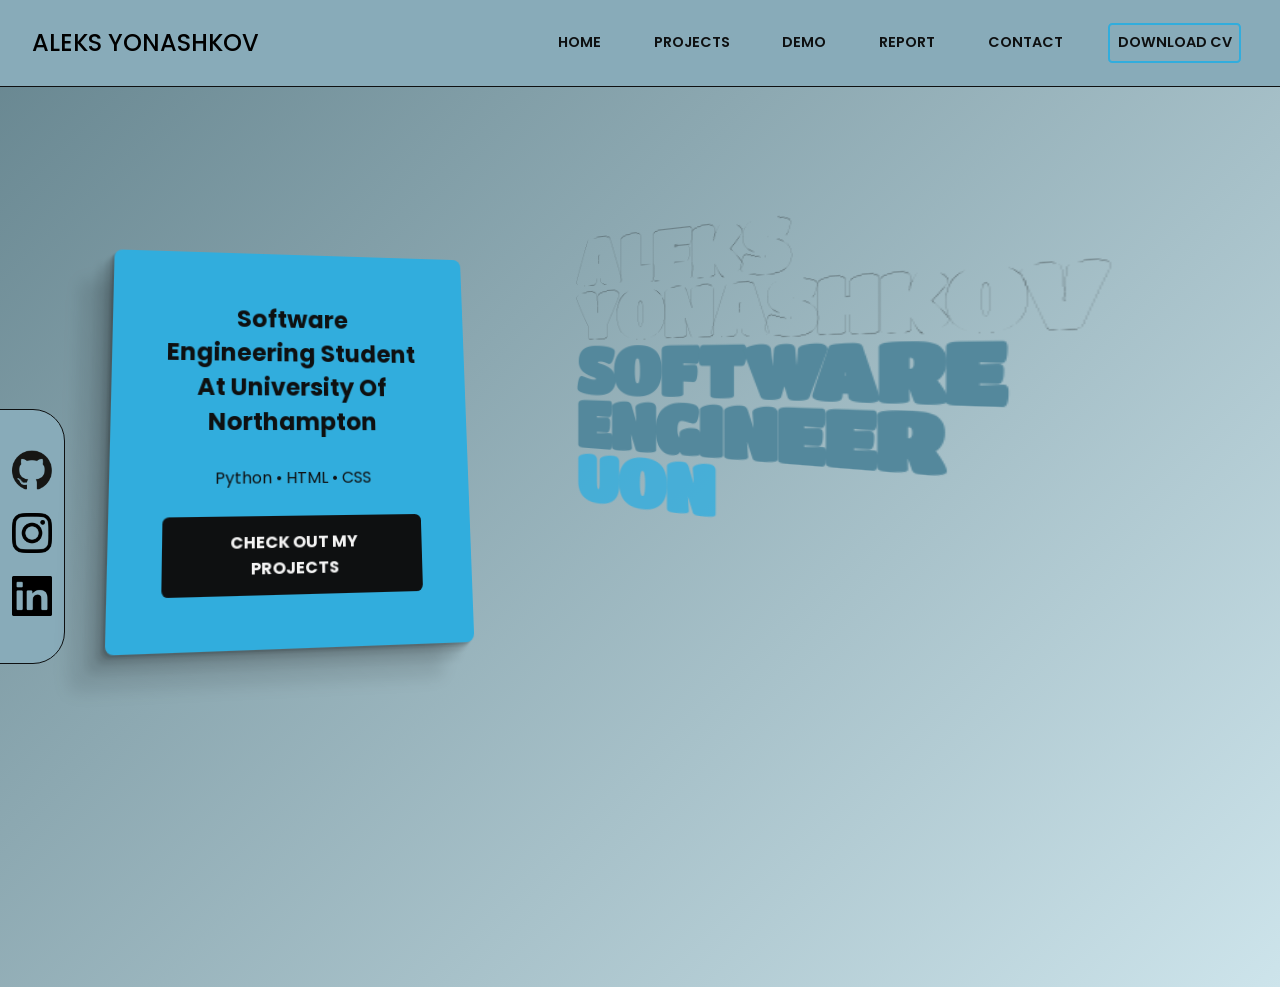
==== index.html @ 8f2234ec "Portfolio transferred" ====
<!DOCTYPE html>
<html lang="en">

<head>
    <meta charset="UTF-8">
    <meta name="viewport" content="width=device-width, initial-scale=1.0">
    <title>Home</title>
    <link rel="stylesheet" href="style.css">
</head>

<body>
    <header>
        <h1 class="hero-heading">
            <span class="line line1">ALEKS YONASHKOV</span>
            <span class="line line2">SOFTWARE ENGINEER</span>
            <span class="line line3">UON</span>
        </h1>
    </header>

    <nav>
        <h2>Aleks Yonashkov</h2>
        <div id="clicked">
            <a href="index.html">Home</a>
            <a href="projects.html">Projects</a>
            <a href="demo.html">Demo</a>
            <a href="report.html">Report</a>
            <a href="contact.html">Contact</a>
            <a class="cv-btn" href="assets/Aleks-Yonashkov-CV.pdf" download>Download CV</a>
        </div>

        <a href="#clicked" class="expandNav"></a>
        <a href="#" class="retractNav"></a>


    </nav>

    <main>
        <div>
            <h2>Software Engineering student at University of Northampton</h2>
            <p>Python • HTML • CSS</p>
            <a href="projects.html">Check out my projects</a>
        </div>
    </main>



    <footer>
        <div>
            <a href="https://github.com/Alxks4o" target="_blank"><img src="imgs/github-logo.png" alt="github"></a>
            <a href="https://www.instagram.com/aleks__387/" target="_blank"><img src="imgs/insta-logo.png" alt="github"></a>
            <a href="https://www.linkedin.com/in/aleks-yonashkov-331259299/" target="_blank"><img src="imgs/linkedIn-logo.png" alt="github"></a>
        </div>

    </footer>
</body>

</html>
---- style.css ----
@import url('https://fonts.googleapis.com/css2?family=Poppins:wght@300;400;500;600;700&display=swap');
@import url('https://fonts.googleapis.com/css2?family=Londrina+Outline&family=Titan+One&display=swap');

/* --text: #0e1011;
--background: #f6f7f8;
--primary: #31addd;
--secondary: #afc3cb;
--accent: #88abb9;
 */

* {
    font-family: 'Poppins', sans-serif;
    padding: 0;
    margin: 0;
}


/* Desktop */

@media only screen and (min-width: 800px) {

    header {
        color: white;
        grid-area: header;
        display: flex;
        flex-direction: column;
        justify-content: flex-start;
        margin-top: 20%;
    }

    .hero-heading {
        width: min-content;

        line-height: 0.85;
        text-transform: uppercase;
        position: relative;
        color: #000;
        display: flex;
        flex-direction: column;
        align-items: flex-start;
        transform-origin: left center;
        transform: perspective(500px) translateY(8px) rotateY(-25deg);
    }

    .hero-heading .line {
        letter-spacing: -2px;
        font-size: clamp(2.2rem, 4.9vw, 5.8rem);
        font-weight: 900;
    }

    .hero-heading .line1 {
        font-family: "Titan One", sans-serif;
        width: min-content;
        -webkit-text-stroke: .1px rgb(0, 0, 0);
        color: transparent;
    }

    .hero-heading .line2 {
        font-family: "Titan One", sans-serif;
        width: min-content;
        color: #54889c;
    }

    .hero-heading .line3 {
        font-family: "Titan One", sans-serif;
        width: min-content;
        color: #31acddcb;
    }




    nav {
        grid-area: nav;
        background-color: #88abb9;
        display: flex;
        align-items: center;
        padding: 1rem 2rem;
        border-bottom: 1px solid #0e1011;
    }

    nav div {
        margin-left: auto;
        display: flex;
        gap: 1.5rem;
        align-items: center;
    }

    nav div a {
        margin: 0.5em;
        padding: 0.5em;
        font-weight: 600;
        font-size: clamp(.3rem, 1.5vw, .9rem);
        text-transform: uppercase;
        text-decoration: none;
        color: #0e1011;
    }

    nav .cv-btn {
        margin: 0.5em;
        padding: 0.5em;
        border: 2px solid #31addd;
        border-radius: .3em;
        font-weight: 600;
        text-transform: uppercase;
        text-decoration: none;
        color: #0e1011;
    }

    nav h2 {
        margin: 0;
        font-weight: 500;
        font-size: clamp(.5rem, 2vw, 1.5rem);
        text-transform: uppercase;
    }

    nav .cv-btn:hover {
        background-color: #31addd;
        color: #f5f0f0;
        transform: scale(1.05);
    }

    nav a:hover {
        background-color: #0e10111f;
        border-radius: .3em;
        transform: scale(1.05);
    }




    main {
        color: white;
        grid-area: main;
        min-height: 100vh;
        display: flex;
        flex-direction: column;
        justify-content: flex-start;
    }


    /* Homepage */

    main div {
        background-color: #31addd;
        box-shadow: rgba(0, 0, 0, 0.1) -2px 2px 1px, rgba(0, 0, 0, 0.1) -4px 4px 2px, rgba(0, 0, 0, 0.1) -8px 8px 4px, rgba(0, 0, 0, 0.1) -16px 16px 8px, rgba(0, 0, 0, 0.1) -32px 32px 16px;
        padding: 10%;
        border-radius: .5em;
        width: 50%;
        margin: 30% 10%;
        height: fit-content;
        text-align: center;
        display: flex;
        transform: perspective(500px) translateY(8px) rotateY(5deg) rotateX(5deg);
        flex-direction: column;
        transition: transform .3s ease, box-shadow .3s ease;
        transition: transform .3s ease-out, box-shadow .3s ease-out;
    }

    main h2 {
        text-transform: capitalize;
        color: #0e1011;
    }

    main p {
        color: #0e1011;
        padding: 10%;
    }


    /* Projects */
    .projects {
        display: grid;
        grid-template-columns: 100%;
        gap: 2em;
        padding: 10%;
    }

    .project-card {
        background-color: #31addd;
        box-shadow: 0 20px 40px rgba(0, 0, 0, .2);
        border-radius: .5em;
        width: 80%;
        margin: 5%;
        height: fit-content;
        text-align: center;
        display: flex;
        align-items: center;
        flex-direction: column;
        transform: perspective(500px) translateY(8px) rotateY(5deg) rotateX(3deg);
        transition: transform .3s ease, box-shadow .3s ease;
        transition: transform .3s ease-out, box-shadow .3s ease-out;
    }

    .project-card h2 {
        padding: 1em;
    }

    .project-card img,
    .project-card video {
        width: 100%;
        border-radius: 0.3em;
    }

    .project-card a {
        width: 50%;
        margin: 2em;
    }

    .project-card:nth-child(2) {
        box-shadow: 0 20px 40px rgba(0, 0, 0, .2);
        transform: perspective(500px) translateY(8px) rotateY(-5deg) rotateX(6deg);
    }

    .project-card:nth-child(3) {
        box-shadow: 0 20px 40px rgba(0, 0, 0, .2);
        transform: perspective(500px) translateY(8px) rotateY(5deg) rotateX(-3deg);
    }

    .project-card:hover,
    main div:hover {
        box-shadow: rgba(0, 0, 0, 0.56) 0px 22px 70px 4px;
        transform: perspective(500px) translateY(8px) rotateY(0deg) rotateX(0deg);
    }


    /* Contact Form */

    .contact-form {
        background: #31addd;
        padding: 3em;
        margin: 20% 10%;
        border-radius: 0.8em;
        box-shadow: rgba(0, 0, 0, 0.2) 0 10px 25px;
        display: flex;
        flex-direction: column;
        gap: 1.5em;
        color: #0e1011;
    }


    .contact-form input,
    .contact-form textarea {
        width: 100%;
        padding: 0.7em 1em;
        border: 1px solid #0e1011;
        border-radius: .3em;
        font-size: 1em;
        outline: none;
        transition: border-color .3s, box-shadow .3s;
    }

    .contact-form input:focus,
    .contact-form textarea:focus {
        border-color: #54889c;
        box-shadow: 0 0 10px rgba(84, 136, 156, 0.3);
    }

    .contact-form button,
    main a {
        padding: 0.8em 1.5em;
        background-color: #0e1011;
        color: #f5f5f5;
        border: none;
        border-radius: 0.4em;
        font-weight: 700;
        cursor: pointer;
        text-decoration: none;
        text-transform: uppercase;
        transition: transform 0.2s, background-color 0.3s;
    }

    /* Main Button Hover Effects */
    .contact-form button:hover,
    main a:hover {
        background-color: #54889c;
        transform: scale(1.05);
    }




    footer {
        color: white;
        grid-area: footer;
        min-height: 100vh;
    }

    footer a:hover {
        transform: scale(1.05);
    }

    footer div {
        border: 1px solid #0e1011;
        min-width: 100%;
        width: fit-content;
        padding-top: 2em;
        padding-bottom: 2em;
        background-color: #88abb9;
        border-top-right-radius: 2em;
        border-bottom-right-radius: 2em;
        display: flex;
        flex-direction: column;
        align-items: center;
    }

    footer {
        display: flex;
        justify-content: center;
        flex-direction: column;
        align-items: center;
    }

    footer img {
        width: 2.5em;
        padding: .5em;
    }


    body {
        background: linear-gradient(135deg, #66858f, #cde4eb);
        font-weight: 400;
        display: grid;
        grid-template-columns: 5% 40% 55%;
        grid-template-rows: auto 1fr;
        grid-template-areas:
            "nav nav nav"
            "footer main header";
    }
}









/* Mobile */

@media only screen and (max-width:800px) {
    header {
        color: white;
        grid-area: header;
        display: flex;
        flex-direction: column;
        justify-content: center;
        padding: 2em;
        align-items: center;
    }

    .hero-heading {
        width: min-content;
        line-height: 0.85;
        text-transform: uppercase;
        position: relative;
        color: #000;
        display: flex;
        flex-direction: column;
        align-items: flex-start;
        transform-origin: left center;
        transform: perspective(500px) translateY(8px) rotateX(-19deg);
    }

    .hero-heading .line {
        letter-spacing: -2px;
        /* font-size: clamp(3rem, 8vw, 6rem); */
        font-size: 157%;
        font-weight: 900;
    }

    .hero-heading .line1 {
        font-family: "Titan One", sans-serif;
        width: min-content;
        -webkit-text-stroke: .1px rgb(0, 0, 0);
        color: transparent;
    }

    .hero-heading .line2 {
        font-family: "Titan One", sans-serif;
        width: min-content;
        color: #54889c;
    }

    .hero-heading .line3 {
        font-family: "Titan One", sans-serif;
        width: min-content;
        color: #31acddcb;
    }




    nav {
        grid-area: nav;
        background-color: #88abb9;
        padding: .5em 1rem;
        border-bottom: 1px solid #0e1011;
        display: flex;
        flex-direction: column;
        flex-wrap: wrap;
        align-content: flex-start;
        align-items: flex-start;
        top: 0;
    }

    nav div {
        background-color: red;
        width: 100%;
        height: 30vh;
    }

    nav div a {
        margin: 0.5em;
        padding: 0.5em;
        font-weight: 600;
        font-size: .9rem;
        width: fit-content;
        text-transform: uppercase;
        text-decoration: none;
        color: #0e1011;
    }

    nav .cv-btn {
        margin: 0.5em;
        padding: 0.5em;
        border: 2px solid #31addd;
        border-radius: .3em;
        font-weight: 600;
        text-transform: uppercase;
        text-decoration: none;
        color: #0e1011;
    }

    nav h2 {
        display: none;
    }

    nav .cv-btn:hover {
        background-color: #31addd;
        color: #f5f0f0;
        transform: scale(1.05);
    }

    nav a:hover {
        transform: scale(1.02);
    }

    /* Default state */
    #clicked {
        background-color: #88abb9;
        position: fixed;
        top: 0;
        left: 0;
        width: 100%;
        height: fit-content;
        padding: 0 1em;
        padding-bottom: 2em;
        border-bottom: #0e1011 solid 1px;
        transform: translatex(-100%);
        opacity: 0;
        z-index: -1;
        transition: transform .5s ease-in-out, opacity .5s ease-in-out;
    }

    .clicked {
        opacity: 1;
    }

    .expandNav {
        display: block;
    }

    .retractNav {
        display: none;
    }

    /* #clicked is targeted */

    #clicked:target {
        display: flex;
        flex-direction: column;
        align-items: flex-start;
        transform: translateX(0);
        opacity: 1;
        z-index: 1;
        position: absolute;
        top: 4.9em;
    }


    #clicked:target~.retractNav {
        display: block;
    }

    #clicked:target~.expandNav {
        display: none;
    }


    /* BURGER ICON */
    .expandNav,
    .retractNav {
        position: relative;
        margin: 1em;
        height: 1.4em;
        width: 2em;
        border-top: .3em solid white;
        border-bottom: .3em solid white;
    }

    .expandNav::before,
    .retractNav::before {
        content: '';
        position: absolute;
        top: 50%;
        left: 0;
        width: 100%;
        transform: translateY(-50%);
        border-top: .3em solid #fff;
    }

    main {
        color: white;
        grid-area: main;
        min-height: 70vh;
        display: flex;
        align-items: center;
        justify-content: center;
    }

    main div {
        background-color: #31addd;
        box-shadow: rgba(0, 0, 0, 0.1) -2px 2px 1px, rgba(0, 0, 0, 0.1) -4px 4px 2px, rgba(0, 0, 0, 0.1) -8px 8px 4px, rgba(0, 0, 0, 0.1) -16px 16px 8px, rgba(0, 0, 0, 0.1) -32px 32px 16px;
        padding: 4rem;
        border-radius: .5em;
        width: 50%;
        height: fit-content;
        text-align: center;
        display: flex;
        transform: perspective(500px) translateY(8px) rotateY(5deg) rotateX(5deg);
        flex-direction: column;
    }

    main a {
        margin-top: 2em;
        padding: 0.5em;
        font-size: 1em;
        border: 1px solid #0e1011;
        border-radius: .3em;
        font-weight: 600;
        text-transform: uppercase;
        text-decoration: none;
        color: #0e1011;
    }

    main a:hover {
        background-color: #88abb9;
        transform: scale(1.05);
    }

    main h2 {
        text-transform: capitalize;
        color: #0e1011;
    }

    main p {
        color: #0e1011;
    }



    /* Projects */
    .projects {
        display: grid;
        grid-template-columns: 100%;
        gap: 2em;
        padding: 10%;
        justify-items: center;
    }

    .project-card {
        background-color: #31addd;
        box-shadow:
            rgba(0, 0, 0, 0.1) -2px 2px 1px,
            rgba(0, 0, 0, 0.1) -4px 4px 2px,
            rgba(0, 0, 0, 0.1) -8px 8px 4px,
            rgba(0, 0, 0, 0.1) -16px 16px 8px,
            rgba(0, 0, 0, 0.1) -32px 32px 16px;
        border-radius: .5em;
        width: 80%;
        margin: 5%;
        height: fit-content;
        text-align: center;
        display: flex;
        align-items: center;
        flex-direction: column;
        transform: perspective(500px) translateY(8px) rotateY(5deg) rotateX(3deg);
        transition: transform .3s ease, box-shadow .3s ease;
        transition: transform .3s ease-out, box-shadow .3s ease-out;
    }

    .project-card h2 {
        padding: 1em;
    }

    .project-card img,
    .project-card video {
        width: 100%;
        border-radius: 0.3em;
    }

    .project-card a {
        width: 50%;
        margin: 2em;
    }

    .project-card:nth-child(2) {
        box-shadow:
            rgba(0, 0, 0, 0.1) 2px 2px 1px,
            rgba(0, 0, 0, 0.1) 4px 4px 2px,
            rgba(0, 0, 0, 0.1) 8px 8px 4px,
            rgba(0, 0, 0, 0.1) 16px 16px 8px,
            rgba(0, 0, 0, 0.1) 32px 32px 16px;
        transform: perspective(500px) translateY(8px) rotateY(-5deg) rotateX(6deg);
    }

    .project-card:nth-child(3) {
        box-shadow:
            rgba(0, 0, 0, 0.1) 2px 2px 1px,
            rgba(0, 0, 0, 0.1) 4px 4px 2px,
            rgba(0, 0, 0, 0.1) 8px 8px 4px,
            rgba(0, 0, 0, 0.1) 16px 16px 8px,
            rgba(0, 0, 0, 0.1) 32px 32px 16px;
        transform: perspective(500px) translateY(8px) rotateY(5deg) rotateX(-3deg);
    }

    .project-card:hover,
    main div:hover {
        box-shadow: rgba(0, 0, 0, 0.56) 0px 22px 70px 4px;
        transform: perspective(500px) translateY(8px) rotateY(0deg) rotateX(0deg);
    }


    /* Contact Form */

    .contact-form {
        background: #31addd;
        padding: 3em;
        max-width: 600px;
        margin: auto 10%;
        border-radius: 0.8em;
        box-shadow: rgba(0, 0, 0, 0.2) 0 10px 25px;
        display: flex;
        flex-direction: column;
        gap: 1.5em;
        color: #0e1011;
    }


    .contact-form input,
    .contact-form textarea {
        width: 84%;
        padding: 0.7em 1em;
        margin-bottom: 5%;
        border: 1px solid #0e1011;
        border-radius: .3em;
        font-size: 1em;
        outline: none;
        display: flex;
        transition: border-color .3s, box-shadow .3s;
    }

    .contact-form input:focus,
    .contact-form textarea:focus {
        border-color: #54889c;
        box-shadow: 0 0 10px rgba(84, 136, 156, 0.3);
    }

    .contact-form button {
        padding: 0.8em 1.5em;
        margin-top: 1em;
        background-color: #0e1011;
        color: #f5f5f5;
        border: none;
        border-radius: 0.4em;
        font-weight: 700;
        cursor: pointer;
        text-transform: uppercase;
        transition: transform 0.2s, background-color 0.3s;
    }

    .contact-form button:hover {
        background-color: #54889c;
        transform: scale(1.05);
    }


    footer {
        color: white;
        grid-area: footer;
        display: flex;
        justify-content: center;
        height: 100%;
        display: flex;
    }


    footer div {
        border-top: 1px solid #0e1011;
        border-right: 1px solid #0e1011;
        border-left: 1px solid #0e1011;
        width: 50%;
        display: flex;
        background-color: #88abb9;
        justify-content: center;
        padding: 1em;
        border-top-right-radius: 1em;
        border-top-left-radius: 1em;
        margin-top: 2em;
    }


    footer img {
        width: 2em;
        padding: .5em;
    }

    body {
        background-color: #afc3cb;
        font-weight: 400;
        display: grid;
        grid-template-columns: 100%;
        grid-template-rows: auto;
        grid-template-areas:
            "nav "
            "header"
            "main"
            "footer"
        ;
    }
}
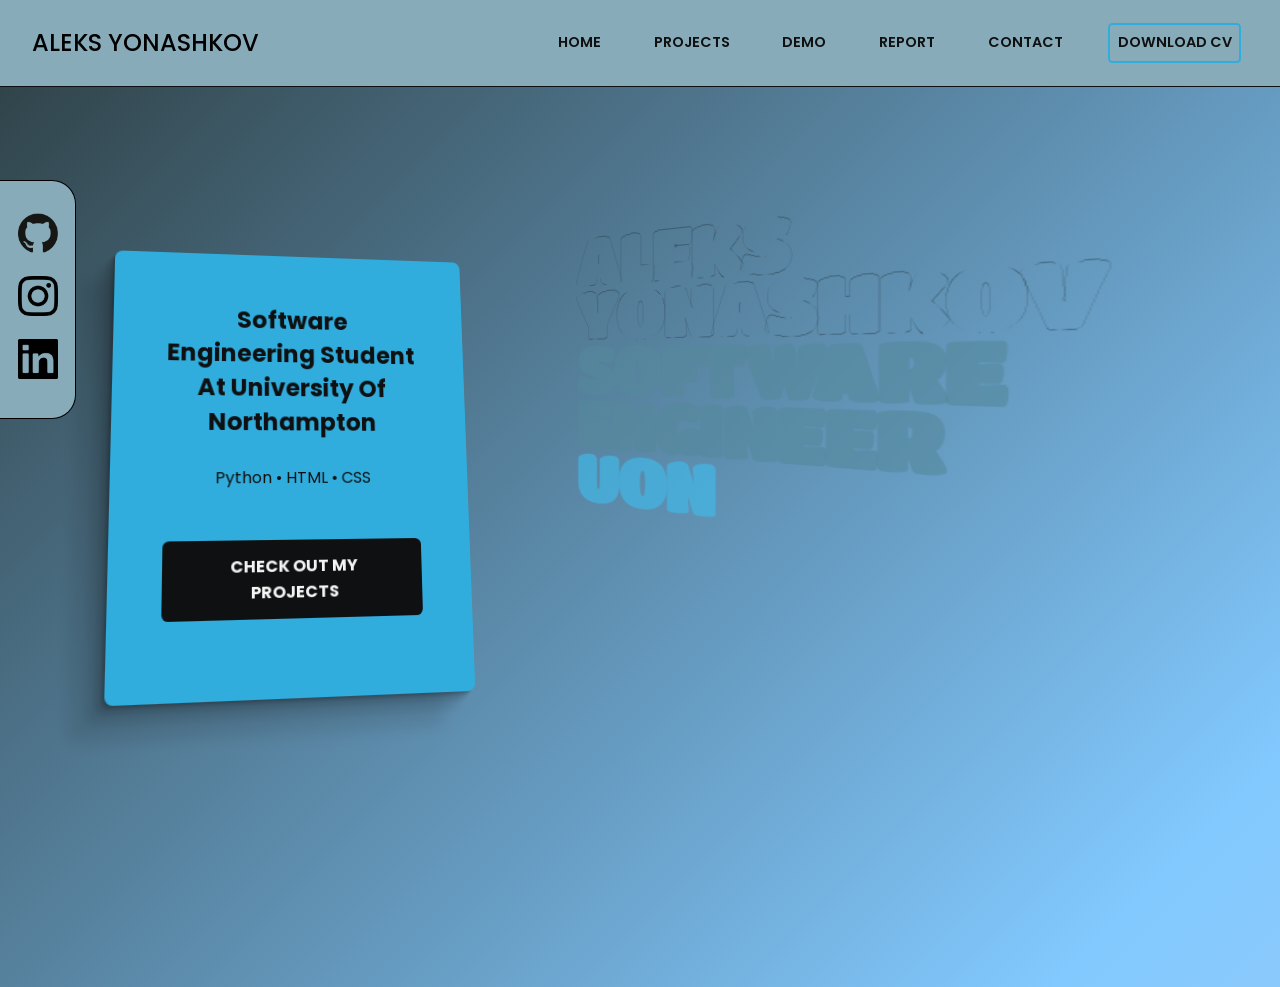
==== commit b58070bb: "added animations to background" ====
--- a/index.html
+++ b/index.html
@@ -9,6 +9,18 @@
 </head>
 
 <body>
+    <ul class="circles">
+        <li></li>
+        <li></li>
+        <li></li>
+        <li></li>
+        <li></li>
+        <li></li>
+        <li></li>
+        <li></li>
+        <li></li>
+        <li></li>
+    </ul>
     <header>
         <h1 class="hero-heading">
             <span class="line line1">ALEKS YONASHKOV</span>
@@ -47,8 +59,10 @@
     <footer>
         <div>
             <a href="https://github.com/Alxks4o" target="_blank"><img src="imgs/github-logo.png" alt="github"></a>
-            <a href="https://www.instagram.com/aleks__387/" target="_blank"><img src="imgs/insta-logo.png" alt="github"></a>
-            <a href="https://www.linkedin.com/in/aleks-yonashkov-331259299/" target="_blank"><img src="imgs/linkedIn-logo.png" alt="github"></a>
+            <a href="https://www.instagram.com/aleks__387/" target="_blank"><img src="imgs/insta-logo.png"
+                    alt="github"></a>
+            <a href="https://www.linkedin.com/in/aleks-yonashkov-331259299/" target="_blank"><img
+                    src="imgs/linkedIn-logo.png" alt="github"></a>
         </div>
 
     </footer>
--- a/style.css
+++ b/style.css
@@ -8,17 +8,197 @@
 --accent: #88abb9;
  */
 
+
 * {
     font-family: 'Poppins', sans-serif;
     padding: 0;
     margin: 0;
 }
 
+.contact-form button:hover,
+main a:hover {
+    background-color: #54889c;
+    transform: scale(1.05);
+}
+
+nav .cv-btn:hover {
+    background-color: #31addd;
+    color: #f5f0f0;
+    transform: scale(1.05);
+}
+
+nav div a:hover {
+    border-radius: .5em;
+    background-color: #0000002c;
+    transform: scale(1.02);
+}
+
+footer a:hover {
+    transform: scale(1.05);
+}
+
+
+
+
+
+/* Animated Background */
+
+body {
+    overflow-x: hidden;
+}
+
+.circles {
+    position: fixed;
+    top: 0;
+    left: 0;
+    width: 100%;
+    height: 100%;
+    overflow: hidden;
+    z-index: -1;
+}
+
+.circles li {
+    position: absolute;
+    display: block;
+    list-style: none;
+    width: 20px;
+    height: 20px;
+    background: rgba(224, 249, 255, 0.26);
+    animation: animate 25s linear infinite;
+    bottom: -10rem;
+}
+
+.circles li:nth-child(1) {
+    left: 25%;
+    width: 80px;
+    height: 80px;
+    animation-delay: 0s;
+}
+
+
+.circles li:nth-child(2) {
+    left: 10%;
+    width: 20px;
+    height: 20px;
+    animation-delay: 2s;
+    animation-duration: 12s;
+}
+
+.circles li:nth-child(3) {
+    left: 70%;
+    width: 20px;
+    height: 20px;
+    animation-delay: 4s;
+}
+
+.circles li:nth-child(4) {
+    left: 40%;
+    width: 60px;
+    height: 60px;
+    animation-delay: 0s;
+    animation-duration: 18s;
+}
+
+.circles li:nth-child(5) {
+    left: 65%;
+    width: 20px;
+    height: 20px;
+    animation-delay: 0s;
+}
+
+.circles li:nth-child(6) {
+    left: 75%;
+    width: 110px;
+    height: 110px;
+    animation-delay: 3s;
+}
+
+.circles li:nth-child(7) {
+    left: 35%;
+    width: 150px;
+    height: 150px;
+    animation-delay: 7s;
+}
+
+.circles li:nth-child(8) {
+    left: 50%;
+    width: 25px;
+    height: 25px;
+    animation-delay: 15s;
+    animation-duration: 45s;
+}
+
+.circles li:nth-child(9) {
+    left: 20%;
+    width: 15px;
+    height: 15px;
+    animation-delay: 2s;
+    animation-duration: 35s;
+}
+
+.circles li:nth-child(10) {
+    left: 85%;
+    width: 150px;
+    height: 150px;
+    animation-delay: 0s;
+    animation-duration: 11s;
+}
+
+
+
+
+@keyframes animate {
+    0% {
+        transform: translateY(0) rotate(0deg);
+        opacity: 1;
+        border-radius: 40% 60% 55% 45% / 55% 45% 60% 40%;
+    }
+
+    50% {
+        border-radius: 60% 40% 35% 65% / 40% 60% 35% 65%;
+        opacity: .7;
+    }
+
+    100% {
+        transform: translateY(-1000px) rotate(720deg);
+        opacity: .1;
+        border-radius: 50% 50% 60% 40% / 40% 60% 40% 60%;
+    }
+}
+
+
+
+
+/* Gradient Background Animation */
+
+body {
+    background: linear-gradient(135deg, #2d3e42, #82c9ff, #cfc9e6);
+    background-size: 180% 180%;
+    animation: gradient-animation 6s ease infinite;
+}
+
+@keyframes gradient-animation {
+    0% {
+        background-position: 0% 50%;
+    }
+
+    50% {
+        background-position: 100% 50%;
+    }
+
+    100% {
+        background-position: 0% 50%;
+    }
+}
+
+
 
 /* Desktop */
 
-@media only screen and (min-width: 800px) {
-
+@media only screen and (min-width: 850px) {
+
+
+    /* Header */
     header {
         color: white;
         grid-area: header;
@@ -29,8 +209,8 @@
     }
 
     .hero-heading {
+        position: relative;
         width: min-content;
-
         line-height: 0.85;
         text-transform: uppercase;
         position: relative;
@@ -58,17 +238,17 @@
     .hero-heading .line2 {
         font-family: "Titan One", sans-serif;
         width: min-content;
-        color: #54889c;
+        color: #54889c9c;
     }
 
     .hero-heading .line3 {
         font-family: "Titan One", sans-serif;
         width: min-content;
-        color: #31acddcb;
-    }
-
-
-
+        color: #3ebbeca2;
+    }
+
+
+    /* Nav */
 
     nav {
         grid-area: nav;
@@ -114,20 +294,10 @@
         text-transform: uppercase;
     }
 
-    nav .cv-btn:hover {
-        background-color: #31addd;
-        color: #f5f0f0;
-        transform: scale(1.05);
-    }
-
-    nav a:hover {
-        background-color: #0e10111f;
-        border-radius: .3em;
-        transform: scale(1.05);
-    }
-
-
-
+
+
+
+    /* Main */
 
     main {
         color: white;
@@ -139,22 +309,26 @@
     }
 
 
-    /* Homepage */
+
+    /* Homepage card */
 
     main div {
         background-color: #31addd;
         box-shadow: rgba(0, 0, 0, 0.1) -2px 2px 1px, rgba(0, 0, 0, 0.1) -4px 4px 2px, rgba(0, 0, 0, 0.1) -8px 8px 4px, rgba(0, 0, 0, 0.1) -16px 16px 8px, rgba(0, 0, 0, 0.1) -32px 32px 16px;
+
         padding: 10%;
         border-radius: .5em;
         width: 50%;
         margin: 30% 10%;
         height: fit-content;
+
+        display: flex;
         text-align: center;
-        display: flex;
+        flex-direction: column;
+        align-items: center;
+
         transform: perspective(500px) translateY(8px) rotateY(5deg) rotateX(5deg);
-        flex-direction: column;
-        transition: transform .3s ease, box-shadow .3s ease;
-        transition: transform .3s ease-out, box-shadow .3s ease-out;
+        transition: transform .3s ease-in-out, box-shadow .3s ease-in-out;
     }
 
     main h2 {
@@ -167,29 +341,50 @@
         padding: 10%;
     }
 
-
-    /* Projects */
+    main div:hover {
+        box-shadow: rgba(0, 0, 0, 0.56) 0px 22px 70px 4px;
+        transform: perspective(500px) translateY(8px) rotateY(0deg) rotateX(0deg);
+    }
+
+
+
+
+    /* Projects Cards (Main)*/
     .projects {
         display: grid;
         grid-template-columns: 100%;
         gap: 2em;
         padding: 10%;
+        margin-top: 20vh;
+        margin-bottom: 10vh;
     }
 
     .project-card {
         background-color: #31addd;
-        box-shadow: 0 20px 40px rgba(0, 0, 0, .2);
         border-radius: .5em;
         width: 80%;
         margin: 5%;
-        height: fit-content;
-        text-align: center;
-        display: flex;
+        margin-top: 25%;
+
+        display: flex;
+        flex-direction: column;
         align-items: center;
-        flex-direction: column;
-        transform: perspective(500px) translateY(8px) rotateY(5deg) rotateX(3deg);
-        transition: transform .3s ease, box-shadow .3s ease;
-        transition: transform .3s ease-out, box-shadow .3s ease-out;
+
+        animation: appear linear forwards;
+        animation-timeline: view();
+        animation-range: entry 0% cover 50%;
+    }
+
+    @keyframes appear {
+        from {
+            opacity: 0;
+            transform: perspective(500px) translateY(60px) rotateY(40deg) rotateX(20deg);
+        }
+
+        to {
+            opacity: 1;
+            transform: perspective(500px) translateY(8px) rotateY(0deg) rotateX(0deg);
+        }
     }
 
     .project-card h2 {
@@ -207,29 +402,22 @@
         margin: 2em;
     }
 
-    .project-card:nth-child(2) {
-        box-shadow: 0 20px 40px rgba(0, 0, 0, .2);
-        transform: perspective(500px) translateY(8px) rotateY(-5deg) rotateX(6deg);
-    }
-
-    .project-card:nth-child(3) {
-        box-shadow: 0 20px 40px rgba(0, 0, 0, .2);
-        transform: perspective(500px) translateY(8px) rotateY(5deg) rotateX(-3deg);
-    }
-
-    .project-card:hover,
-    main div:hover {
-        box-shadow: rgba(0, 0, 0, 0.56) 0px 22px 70px 4px;
-        transform: perspective(500px) translateY(8px) rotateY(0deg) rotateX(0deg);
-    }
-
-
-    /* Contact Form */
+
+
+    /* Contact Form (Main)*/
+
+    form {
+        display: flex;
+        flex-direction: column;
+        align-items: flex-start;
+        justify-content: center;
+    }
 
     .contact-form {
         background: #31addd;
         padding: 3em;
         margin: 20% 10%;
+        width: 50%;
         border-radius: 0.8em;
         box-shadow: rgba(0, 0, 0, 0.2) 0 10px 25px;
         display: flex;
@@ -238,10 +426,15 @@
         color: #0e1011;
     }
 
+    form label {
+        margin-top: 1em;
+    }
 
     .contact-form input,
     .contact-form textarea {
         width: 100%;
+        min-width: 100%;
+        max-width: min-content;
         padding: 0.7em 1em;
         border: 1px solid #0e1011;
         border-radius: .3em;
@@ -259,6 +452,7 @@
     .contact-form button,
     main a {
         padding: 0.8em 1.5em;
+        margin: 1.5em 0;
         background-color: #0e1011;
         color: #f5f5f5;
         border: none;
@@ -270,46 +464,31 @@
         transition: transform 0.2s, background-color 0.3s;
     }
 
-    /* Main Button Hover Effects */
-    .contact-form button:hover,
-    main a:hover {
-        background-color: #54889c;
-        transform: scale(1.05);
-    }
-
-
-
+
+
+
+    /* Footer */
 
     footer {
-        color: white;
         grid-area: footer;
         min-height: 100vh;
     }
 
-    footer a:hover {
-        transform: scale(1.05);
-    }
 
     footer div {
-        border: 1px solid #0e1011;
-        min-width: 100%;
-        width: fit-content;
-        padding-top: 2em;
-        padding-bottom: 2em;
+        position: fixed;
+        top: 20%;
+        display: flex;
+        flex-direction: column;
         background-color: #88abb9;
-        border-top-right-radius: 2em;
-        border-bottom-right-radius: 2em;
-        display: flex;
-        flex-direction: column;
-        align-items: center;
-    }
-
-    footer {
-        display: flex;
-        justify-content: center;
-        flex-direction: column;
-        align-items: center;
-    }
+        padding: 1.5em .6em;
+        border-bottom-right-radius: 1.5em;
+        border-top-right-radius: 1.5em;
+        border-right: 1px solid #000;
+        border-top: 1px solid #000;
+        border-bottom: 1px solid #000;
+    }
+
 
     footer img {
         width: 2.5em;
@@ -317,8 +496,10 @@
     }
 
 
+
+    /* Grid Layout (Body) */
+
     body {
-        background: linear-gradient(135deg, #66858f, #cde4eb);
         font-weight: 400;
         display: grid;
         grid-template-columns: 5% 40% 55%;
@@ -339,7 +520,10 @@
 
 /* Mobile */
 
-@media only screen and (max-width:800px) {
+@media only screen and (max-width:850px) {
+
+    /* Header */
+
     header {
         color: white;
         grid-area: header;
@@ -348,6 +532,7 @@
         justify-content: center;
         padding: 2em;
         align-items: center;
+        margin-top: 20%;
     }
 
     .hero-heading {
@@ -365,7 +550,6 @@
 
     .hero-heading .line {
         letter-spacing: -2px;
-        /* font-size: clamp(3rem, 8vw, 6rem); */
         font-size: 157%;
         font-weight: 900;
     }
@@ -391,6 +575,7 @@
 
 
 
+    /* Nav */
 
     nav {
         grid-area: nav;
@@ -402,7 +587,10 @@
         flex-wrap: wrap;
         align-content: flex-start;
         align-items: flex-start;
+        width: 100%;
+        position: fixed;
         top: 0;
+        z-index: 1000;
     }
 
     nav div {
@@ -437,21 +625,20 @@
         display: none;
     }
 
-    nav .cv-btn:hover {
-        background-color: #31addd;
-        color: #f5f0f0;
-        transform: scale(1.05);
-    }
-
-    nav a:hover {
-        transform: scale(1.02);
-    }
+
+
 
     /* Default state */
+
     #clicked {
         background-color: #88abb9;
+        display: flex;
+        flex-direction: column;
+        align-items: flex-start;
+        opacity: 0;
+        z-index: -1;
         position: fixed;
-        top: 0;
+        top: 4.5em;
         left: 0;
         width: 100%;
         height: fit-content;
@@ -459,8 +646,6 @@
         padding-bottom: 2em;
         border-bottom: #0e1011 solid 1px;
         transform: translatex(-100%);
-        opacity: 0;
-        z-index: -1;
         transition: transform .5s ease-in-out, opacity .5s ease-in-out;
     }
 
@@ -475,6 +660,7 @@
     .retractNav {
         display: none;
     }
+
 
     /* #clicked is targeted */
 
@@ -484,9 +670,10 @@
         align-items: flex-start;
         transform: translateX(0);
         opacity: 1;
-        z-index: 1;
-        position: absolute;
-        top: 4.9em;
+        z-index: 10;
+        position: fixed;
+        top: 4.5em;
+        left: 0;
     }
 
 
@@ -521,8 +708,12 @@
         border-top: .3em solid #fff;
     }
 
+
+
+
+    /* Main  */
+
     main {
-        color: white;
         grid-area: main;
         min-height: 70vh;
         display: flex;
@@ -533,7 +724,7 @@
     main div {
         background-color: #31addd;
         box-shadow: rgba(0, 0, 0, 0.1) -2px 2px 1px, rgba(0, 0, 0, 0.1) -4px 4px 2px, rgba(0, 0, 0, 0.1) -8px 8px 4px, rgba(0, 0, 0, 0.1) -16px 16px 8px, rgba(0, 0, 0, 0.1) -32px 32px 16px;
-        padding: 4rem;
+        padding: 10%;
         border-radius: .5em;
         width: 50%;
         height: fit-content;
@@ -541,144 +732,12 @@
         display: flex;
         transform: perspective(500px) translateY(8px) rotateY(5deg) rotateX(5deg);
         flex-direction: column;
+        align-items: center;
     }
 
     main a {
-        margin-top: 2em;
-        padding: 0.5em;
-        font-size: 1em;
-        border: 1px solid #0e1011;
-        border-radius: .3em;
-        font-weight: 600;
-        text-transform: uppercase;
-        text-decoration: none;
-        color: #0e1011;
-    }
-
-    main a:hover {
-        background-color: #88abb9;
-        transform: scale(1.05);
-    }
-
-    main h2 {
-        text-transform: capitalize;
-        color: #0e1011;
-    }
-
-    main p {
-        color: #0e1011;
-    }
-
-
-
-    /* Projects */
-    .projects {
-        display: grid;
-        grid-template-columns: 100%;
-        gap: 2em;
-        padding: 10%;
-        justify-items: center;
-    }
-
-    .project-card {
-        background-color: #31addd;
-        box-shadow:
-            rgba(0, 0, 0, 0.1) -2px 2px 1px,
-            rgba(0, 0, 0, 0.1) -4px 4px 2px,
-            rgba(0, 0, 0, 0.1) -8px 8px 4px,
-            rgba(0, 0, 0, 0.1) -16px 16px 8px,
-            rgba(0, 0, 0, 0.1) -32px 32px 16px;
-        border-radius: .5em;
-        width: 80%;
-        margin: 5%;
-        height: fit-content;
-        text-align: center;
-        display: flex;
-        align-items: center;
-        flex-direction: column;
-        transform: perspective(500px) translateY(8px) rotateY(5deg) rotateX(3deg);
-        transition: transform .3s ease, box-shadow .3s ease;
-        transition: transform .3s ease-out, box-shadow .3s ease-out;
-    }
-
-    .project-card h2 {
-        padding: 1em;
-    }
-
-    .project-card img,
-    .project-card video {
-        width: 100%;
-        border-radius: 0.3em;
-    }
-
-    .project-card a {
         width: 50%;
         margin: 2em;
-    }
-
-    .project-card:nth-child(2) {
-        box-shadow:
-            rgba(0, 0, 0, 0.1) 2px 2px 1px,
-            rgba(0, 0, 0, 0.1) 4px 4px 2px,
-            rgba(0, 0, 0, 0.1) 8px 8px 4px,
-            rgba(0, 0, 0, 0.1) 16px 16px 8px,
-            rgba(0, 0, 0, 0.1) 32px 32px 16px;
-        transform: perspective(500px) translateY(8px) rotateY(-5deg) rotateX(6deg);
-    }
-
-    .project-card:nth-child(3) {
-        box-shadow:
-            rgba(0, 0, 0, 0.1) 2px 2px 1px,
-            rgba(0, 0, 0, 0.1) 4px 4px 2px,
-            rgba(0, 0, 0, 0.1) 8px 8px 4px,
-            rgba(0, 0, 0, 0.1) 16px 16px 8px,
-            rgba(0, 0, 0, 0.1) 32px 32px 16px;
-        transform: perspective(500px) translateY(8px) rotateY(5deg) rotateX(-3deg);
-    }
-
-    .project-card:hover,
-    main div:hover {
-        box-shadow: rgba(0, 0, 0, 0.56) 0px 22px 70px 4px;
-        transform: perspective(500px) translateY(8px) rotateY(0deg) rotateX(0deg);
-    }
-
-
-    /* Contact Form */
-
-    .contact-form {
-        background: #31addd;
-        padding: 3em;
-        max-width: 600px;
-        margin: auto 10%;
-        border-radius: 0.8em;
-        box-shadow: rgba(0, 0, 0, 0.2) 0 10px 25px;
-        display: flex;
-        flex-direction: column;
-        gap: 1.5em;
-        color: #0e1011;
-    }
-
-
-    .contact-form input,
-    .contact-form textarea {
-        width: 84%;
-        padding: 0.7em 1em;
-        margin-bottom: 5%;
-        border: 1px solid #0e1011;
-        border-radius: .3em;
-        font-size: 1em;
-        outline: none;
-        display: flex;
-        transition: border-color .3s, box-shadow .3s;
-    }
-
-    .contact-form input:focus,
-    .contact-form textarea:focus {
-        border-color: #54889c;
-        box-shadow: 0 0 10px rgba(84, 136, 156, 0.3);
-    }
-
-    .contact-form button {
         padding: 0.8em 1.5em;
         margin-top: 1em;
         background-color: #0e1011;
@@ -688,14 +747,155 @@
         font-weight: 700;
         cursor: pointer;
         text-transform: uppercase;
+        text-align: center;
+        text-decoration: none;
         transition: transform 0.2s, background-color 0.3s;
     }
 
-    .contact-form button:hover {
-        background-color: #54889c;
-        transform: scale(1.05);
-    }
-
+
+    main h2 {
+        text-transform: capitalize;
+        color: #0e1011;
+    }
+
+    main p {
+        color: #0e1011;
+    }
+
+
+
+    /* Projects Cards (Main)*/
+    .projects {
+        display: grid;
+        grid-template-columns: 100%;
+        gap: 2em;
+        padding: 10%;
+        justify-items: center;
+        margin-top: 20vh;
+        margin-bottom: 10vh;
+    }
+
+    .project-card {
+        background-color: #31addd;
+        border-radius: .5em;
+        width: 80%;
+        margin: 5%;
+        margin-top: 50%;
+
+        display: flex;
+        flex-direction: column;
+        align-items: center;
+
+        animation: appear linear forwards;
+        animation-timeline: view();
+        animation-range: entry 0% cover 50%;
+    }
+
+    @keyframes appear {
+        from {
+            opacity: 0;
+            transform: perspective(500px) translateY(60px) rotateY(40deg) rotateX(20deg);
+        }
+
+        to {
+            opacity: 1;
+            transform: perspective(500px) translateY(8px) rotateY(0deg) rotateX(0deg);
+        }
+    }
+
+    .project-card h2 {
+        padding: 1em;
+    }
+
+    .project-card img,
+    .project-card video {
+        width: 100%;
+        border-radius: 0.3em;
+    }
+
+    .project-card a {
+        width: 50%;
+        margin: 2em;
+        padding: 0.8em 1.5em;
+        margin-top: 1em;
+        background-color: #0e1011;
+        color: #f5f5f5;
+        border: none;
+        border-radius: 0.4em;
+        font-weight: 700;
+        cursor: pointer;
+        text-transform: uppercase;
+        text-align: center;
+        transition: transform 0.2s, background-color 0.3s;
+    }
+
+
+
+    /* Contact Form (Main)*/
+
+    form {
+        display: flex;
+        flex-direction: column;
+        align-items: flex-start;
+        justify-content: center;
+    }
+
+    .contact-form {
+        background: #31addd;
+        padding: 3em;
+        width: 50%;
+        margin: 20% 10%;
+        border-radius: 0.8em;
+        box-shadow: rgba(0, 0, 0, 0.2) 0 10px 25px;
+        display: flex;
+        flex-direction: column;
+        gap: 1.5em;
+        color: #0e1011;
+    }
+
+    form label {
+        margin-top: 1em;
+    }
+
+    .contact-form input,
+    .contact-form textarea {
+        width: 100%;
+        min-width: 100%;
+        max-width: min-content;
+        padding: 0.7em 1em;
+        border: 1px solid #0e1011;
+        border-radius: .3em;
+        font-size: 1em;
+        outline: none;
+        transition: border-color .3s, box-shadow .3s;
+    }
+
+    .contact-form input:focus,
+    .contact-form textarea:focus {
+        border-color: #54889c;
+        box-shadow: 0 0 10px rgba(84, 136, 156, 0.3);
+    }
+
+    .contact-form button,
+    main a {
+        padding: 0.8em 1.5em;
+        margin: 1.5em 0;
+        background-color: #0e1011;
+        color: #f5f5f5;
+        border: none;
+        border-radius: 0.4em;
+        font-weight: 700;
+        cursor: pointer;
+        text-decoration: none;
+        text-transform: uppercase;
+        transition: transform 0.2s, background-color 0.3s;
+    }
+
+
+
+
+
+    /* Footer  */
 
     footer {
         color: white;
@@ -727,6 +927,9 @@
         padding: .5em;
     }
 
+
+
+    /* Grid Layout (Body) */
     body {
         background-color: #afc3cb;
         font-weight: 400;
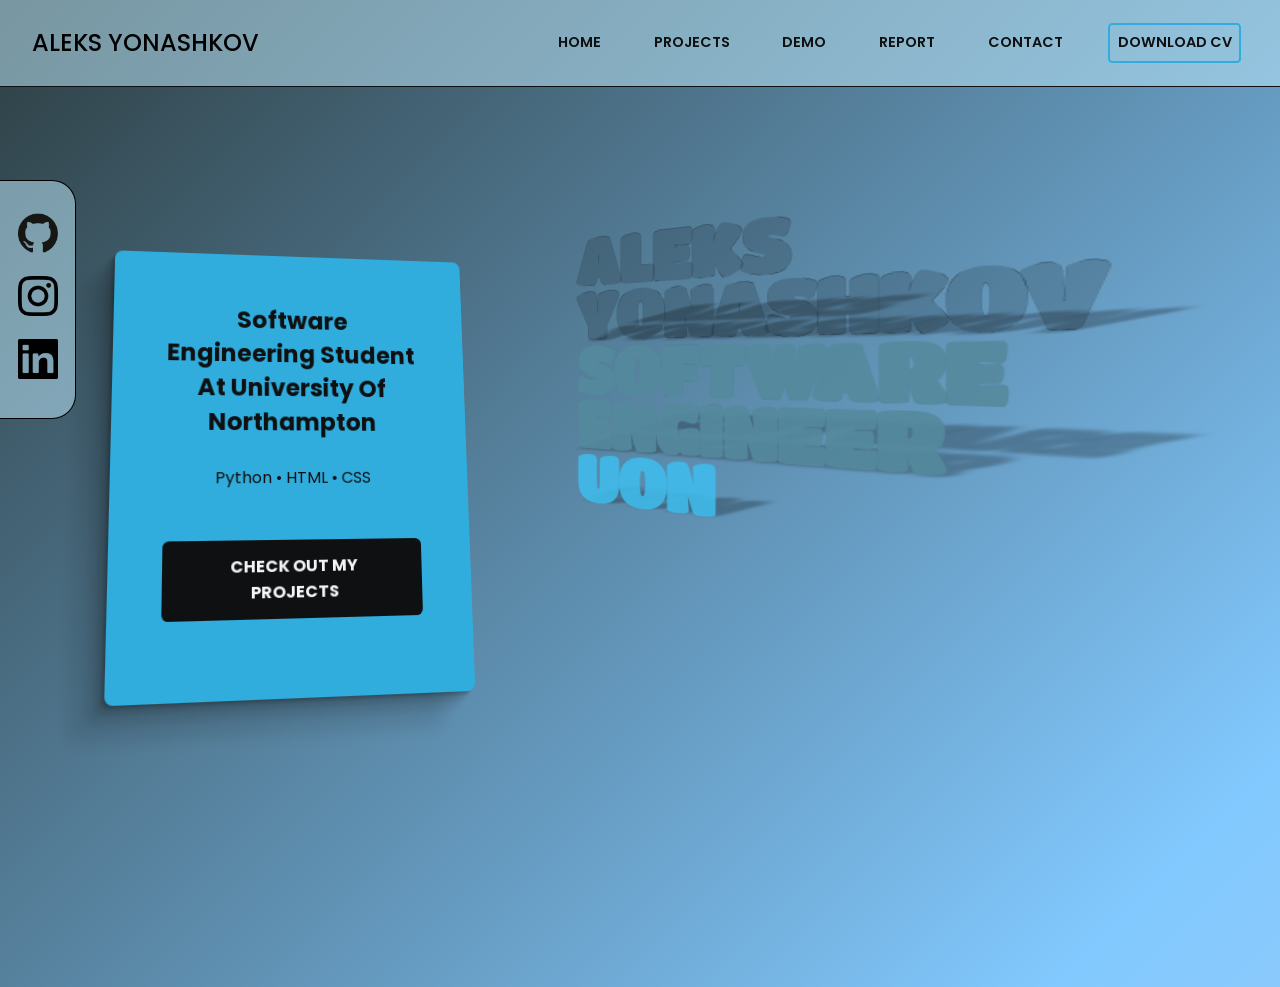
==== commit a4ad5e9d: "added header shadow and card animations to projects" ====
--- a/index.html
+++ b/index.html
@@ -23,9 +23,9 @@
     </ul>
     <header>
         <h1 class="hero-heading">
-            <span class="line line1">ALEKS YONASHKOV</span>
-            <span class="line line2">SOFTWARE ENGINEER</span>
-            <span class="line line3">UON</span>
+            <span class="line line1" data-text="Aleks Yonashkov">ALEKS YONASHKOV</span>
+            <span class="line line2" data-text="Software Engineer">SOFTWARE ENGINEER</span>
+            <span class="line line3" data-text="UON">UON</span>
         </h1>
     </header>
 
--- a/style.css
+++ b/style.css
@@ -39,7 +39,23 @@
 
 
 
-
+.hero-heading .line1 {
+    width: min-content;
+    -webkit-text-stroke: .1px rgb(0, 0, 0);
+    color: #00000027;
+}
+
+.hero-heading .line2 {
+    width: min-content;
+    color: #54889ce8;
+    -webkit-text-stroke: .05px rgba(0, 0, 0, 0.200);
+}
+
+.hero-heading .line3 {
+    width: min-content;
+    color: #3ebbece1;
+    -webkit-text-stroke: .05px rgba(0, 0, 0, 0.200);
+}
 
 /* Animated Background */
 
@@ -200,7 +216,6 @@
 
     /* Header */
     header {
-        color: white;
         grid-area: header;
         display: flex;
         flex-direction: column;
@@ -223,36 +238,41 @@
     }
 
     .hero-heading .line {
+        font-family: "Titan One", sans-serif;
         letter-spacing: -2px;
-        font-size: clamp(2.2rem, 4.9vw, 5.8rem);
+        font-size: clamp(3.3rem, 4.9vw, 5.8rem);
         font-weight: 900;
     }
 
-    .hero-heading .line1 {
-        font-family: "Titan One", sans-serif;
-        width: min-content;
-        -webkit-text-stroke: .1px rgb(0, 0, 0);
-        color: transparent;
-    }
-
-    .hero-heading .line2 {
-        font-family: "Titan One", sans-serif;
-        width: min-content;
-        color: #54889c9c;
-    }
-
-    .hero-heading .line3 {
-        font-family: "Titan One", sans-serif;
-        width: min-content;
-        color: #3ebbeca2;
-    }
-
+
+    .hero-heading .line::before {
+        content: attr(data-text);
+        font-size: 80%;
+        position: absolute;
+        -webkit-text-stroke: 0px rgba(0, 0, 0, 0.452);
+        color: #00000042;
+        filter: blur(2.5px);
+        pointer-events: none;
+        z-index: -1;
+    }
+
+    .hero-heading .line1::before {
+        transform: translateY(55%) translateX(26%) rotateX(80deg) scaleX(125%) scaleY(220%) skewX(-45deg);
+    }
+
+    .hero-heading .line2::before {
+        transform: translateY(49%) translateX(26%) rotateX(77deg) scaleX(125%) scaleY(220%) skewX(-45deg);
+    }
+
+    .hero-heading .line3::before {
+        transform: translateY(45%) translateX(38%) rotateX(77deg) scaleX(125%) scaleY(220%) skewX(-45deg);
+    }
 
     /* Nav */
 
     nav {
         grid-area: nav;
-        background-color: #88abb9;
+        background-color: #c2eeff81;
         display: flex;
         align-items: center;
         padding: 1rem 2rem;
@@ -465,8 +485,6 @@
     }
 
 
-
-
     /* Footer */
 
     footer {
@@ -480,7 +498,7 @@
         top: 20%;
         display: flex;
         flex-direction: column;
-        background-color: #88abb9;
+        background-color: #c2eeff81;
         padding: 1.5em .6em;
         border-bottom-right-radius: 1.5em;
         border-top-right-radius: 1.5em;
@@ -523,20 +541,20 @@
 @media only screen and (max-width:850px) {
 
     /* Header */
-
     header {
-        color: white;
         grid-area: header;
         display: flex;
         flex-direction: column;
-        justify-content: center;
-        padding: 2em;
-        align-items: center;
+        justify-content: flex-start;
         margin-top: 20%;
+        overflow: hidden;
     }
 
     .hero-heading {
-        width: min-content;
+        margin: 2em .5em;
+        position: relative;
+        width: fit-content;
+        max-width: 90vw;
         line-height: 0.85;
         text-transform: uppercase;
         position: relative;
@@ -545,34 +563,40 @@
         flex-direction: column;
         align-items: flex-start;
         transform-origin: left center;
-        transform: perspective(500px) translateY(8px) rotateX(-19deg);
+        transform: perspective(500px) translateY(8px) rotateY(-10deg) rotateX(-10deg);
     }
 
     .hero-heading .line {
+        font-family: "Titan One", sans-serif;
         letter-spacing: -2px;
-        font-size: 157%;
+        font-size: clamp(3rem, 6vw, 5rem);
         font-weight: 900;
     }
 
-    .hero-heading .line1 {
-        font-family: "Titan One", sans-serif;
-        width: min-content;
-        -webkit-text-stroke: .1px rgb(0, 0, 0);
-        color: transparent;
-    }
-
-    .hero-heading .line2 {
-        font-family: "Titan One", sans-serif;
-        width: min-content;
-        color: #54889c;
-    }
-
-    .hero-heading .line3 {
-        font-family: "Titan One", sans-serif;
-        width: min-content;
-        color: #31acddcb;
-    }
-
+
+
+    .hero-heading .line::before {
+        content: attr(data-text);
+        font-size: 1em;
+        position: absolute;
+        -webkit-text-stroke: 0px rgb(0, 0, 0);
+        color: #00000059;
+        filter: blur(3.5px);
+        pointer-events: none;
+        z-index: -1;
+    }
+
+    .hero-heading .line1::before {
+        transform: translateY(34%) translateX(8%) rotateX(83deg) scaleX(100%) scaleY(220%) skewX(-30deg);
+    }
+
+    .hero-heading .line2::before {
+        transform: translateY(33%) translateX(9%) rotateX(83deg) scaleX(100%) scaleY(220%) skewX(-30deg);
+    }
+
+    .hero-heading .line3::before {
+        transform: translateY(32%) translateX(13%) rotateX(83deg) scaleX(100%) scaleY(220%) skewX(-30deg);
+    }
 
 
     /* Nav */
@@ -763,73 +787,52 @@
     }
 
 
-
-    /* Projects Cards (Main)*/
-    .projects {
-        display: grid;
-        grid-template-columns: 100%;
-        gap: 2em;
-        padding: 10%;
-        justify-items: center;
-        margin-top: 20vh;
-        margin-bottom: 10vh;
-    }
-
-    .project-card {
-        background-color: #31addd;
-        border-radius: .5em;
-        width: 80%;
-        margin: 5%;
-        margin-top: 50%;
-
-        display: flex;
-        flex-direction: column;
-        align-items: center;
-
-        animation: appear linear forwards;
-        animation-timeline: view();
-        animation-range: entry 0% cover 50%;
-    }
-
-    @keyframes appear {
-        from {
-            opacity: 0;
-            transform: perspective(500px) translateY(60px) rotateY(40deg) rotateX(20deg);
-        }
-
-        to {
-            opacity: 1;
-            transform: perspective(500px) translateY(8px) rotateY(0deg) rotateX(0deg);
-        }
-    }
-
-    .project-card h2 {
-        padding: 1em;
-    }
-
-    .project-card img,
-    .project-card video {
-        width: 100%;
-        border-radius: 0.3em;
-    }
-
-    .project-card a {
-        width: 50%;
-        margin: 2em;
-        padding: 0.8em 1.5em;
-        margin-top: 1em;
-        background-color: #0e1011;
-        color: #f5f5f5;
-        border: none;
-        border-radius: 0.4em;
-        font-weight: 700;
-        cursor: pointer;
-        text-transform: uppercase;
-        text-align: center;
-        transition: transform 0.2s, background-color 0.3s;
-    }
-
-
+/* Projects Section Layout */
+.projects {
+    display: grid;
+    grid-template-columns: 100%;
+    gap: 2em;
+    padding: 10%;
+    margin-top: 20vh;
+    margin-bottom: 10vh;
+}
+
+/* Project Card Styling & Scroll Fade */
+.project-card {
+    background-color: #31addd;
+    border-radius: 0.5em;
+    width: 80%;
+    margin: 2vh auto; /* responsive margins */
+    display: flex;
+    flex-direction: column;
+    align-items: center;
+
+    opacity: 0; /* start hidden */
+    transform: perspective(500px) translateY(60px) rotateY(40deg) rotateX(20deg);
+    transition: transform 0.8s ease, opacity 0.8s ease;
+}
+
+/* Visible when in viewport */
+.project-card.visible {
+    opacity: 1;
+    transform: perspective(500px) translateY(8px) rotateY(0deg) rotateX(0deg);
+}
+
+/* Card Content */
+.project-card h2 {
+    padding: 1em;
+}
+
+.project-card img,
+.project-card video {
+    width: 100%;
+    border-radius: 0.3em;
+}
+
+.project-card a {
+    width: 50%;
+    margin: 2em 0;
+}
 
     /* Contact Form (Main)*/
 
@@ -898,7 +901,6 @@
     /* Footer  */
 
     footer {
-        color: white;
         grid-area: footer;
         display: flex;
         justify-content: center;
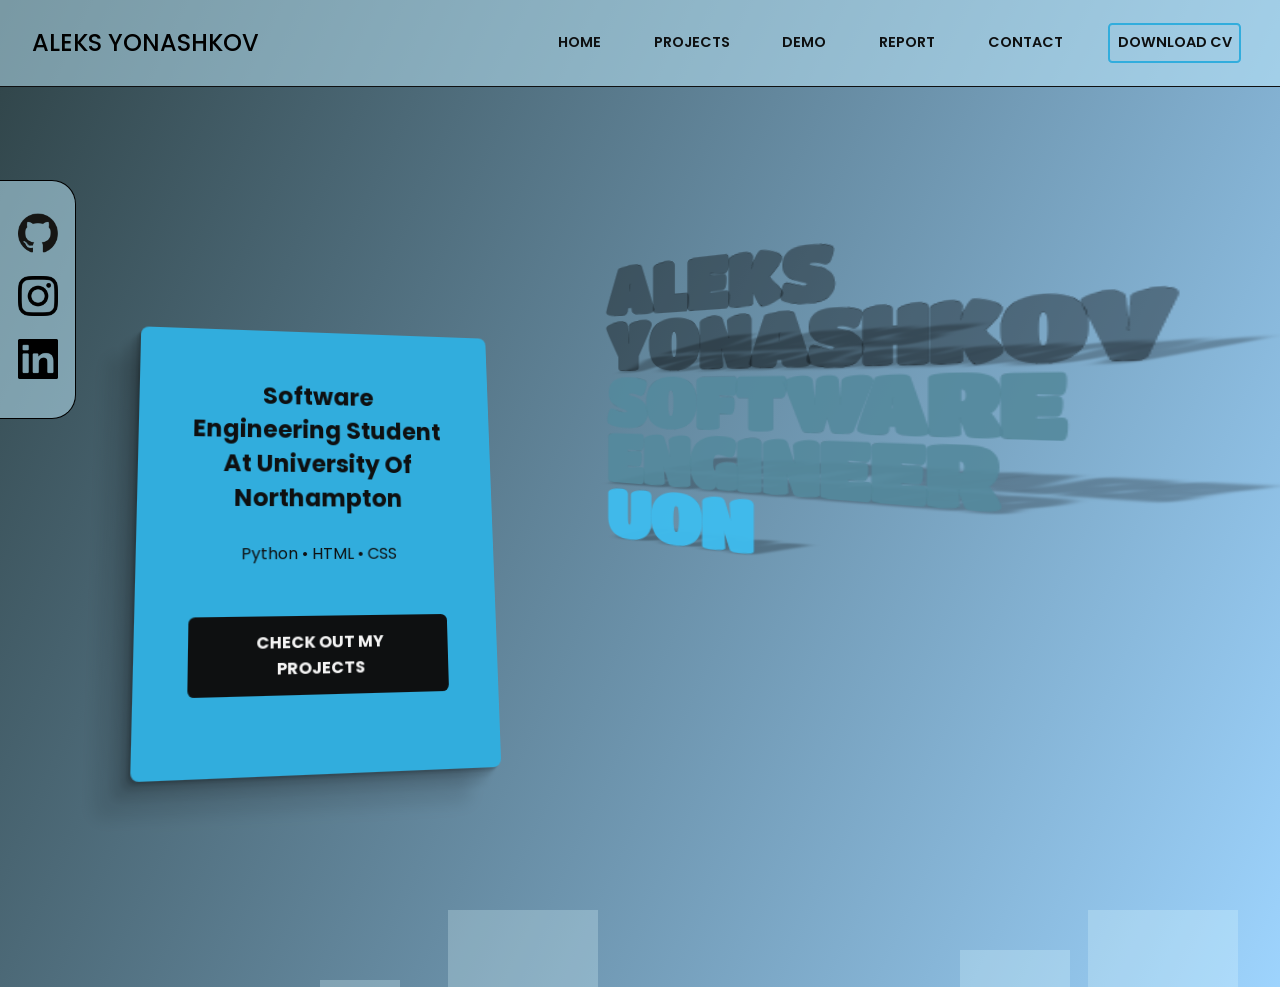
==== commit 6504a2c6: "updated portfolio" ====
--- a/index.html
+++ b/index.html
@@ -46,7 +46,7 @@
 
     </nav>
 
-    <main>
+    <main class="main">
         <div>
             <h2>Software Engineering student at University of Northampton</h2>
             <p>Python • HTML • CSS</p>
--- a/style.css
+++ b/style.css
@@ -1,13 +1,8 @@
 @import url('https://fonts.googleapis.com/css2?family=Poppins:wght@300;400;500;600;700&display=swap');
 @import url('https://fonts.googleapis.com/css2?family=Londrina+Outline&family=Titan+One&display=swap');
 
-/* --text: #0e1011;
---background: #f6f7f8;
---primary: #31addd;
---secondary: #afc3cb;
---accent: #88abb9;
- */
-
+
+/* Universal Styles */
 
 * {
     font-family: 'Poppins', sans-serif;
@@ -15,8 +10,146 @@
     margin: 0;
 }
 
-.contact-form button:hover,
-main a:hover {
+/* Video Div */
+.main{
+    display: flex;
+    flex-direction: column;
+    justify-content: center;
+    align-items: center;
+}
+
+
+/* Form */
+form {
+    display: flex;
+    flex-direction: column;
+    align-items: flex-start;
+    justify-content: center;
+}
+
+form label {
+    margin-top: 1em;
+}
+
+.contact-form {
+    background: #31addd;
+    padding: 3em;
+    width: 50%;
+    margin: 20% 10%;
+    border-radius: 0.8em;
+    box-shadow: rgba(0, 0, 0, 0.2) 0 10px 25px;
+    display: flex;
+    flex-direction: column;
+    gap: 1.5em;
+    color: #0e1011;
+}
+
+.contact-form h2 {
+    text-align: center;
+}
+
+.contact-form input,
+.contact-form textarea {
+    width: 100%;
+    min-width: 100%;
+    max-width: min-content;
+    padding: 0.7em 1em;
+    border: 1px solid #0e1011;
+    border-radius: .3em;
+    font-size: 1em;
+    outline: none;
+    transition: border-color .3s, box-shadow .3s;
+}
+
+.contact-form input:focus,
+.contact-form textarea:focus {
+    border-color: #54889c;
+    box-shadow: 0 0 10px rgba(84, 136, 156, 0.3);
+}
+
+
+
+/* Projects Cards */
+.projects div {
+    background-color: #31acddc9;
+    border-radius: .5em;
+    width: 100%;
+    height: 80%;
+    margin: 5%;
+    margin-top: 35%;
+    display: flex;
+    flex-direction: column;
+    align-items: center;
+    justify-content: flex-end;
+
+    animation: appear linear forwards;
+    animation-timeline: view();
+    animation-range: entry 0% cover 45%;
+}
+
+
+
+@keyframes appear {
+    from {
+        opacity: 0;
+        transform: translateX(-100px);
+    }
+
+    to {
+        opacity: 1;
+        transform: translateX(0px);
+    }
+}
+
+.projects div img,
+.projects div video {
+    width: 100%;
+    aspect-ratio: 16 / 9;
+    object-fit: cover;
+    border-radius: 0.3em;
+    pointer-events: none;
+}
+
+.projects div h2 {
+    padding: 1em;
+    text-align: center;
+}
+
+.projects div a {
+    text-align: center;
+    width: 30%;
+    margin: 2em;
+}
+
+main>h2 {
+    position: absolute;
+    left: -9999px;
+}
+
+
+
+
+/* Button Styles  */
+.contact-form button,
+main a,
+.report .video-link {
+    padding: 0.8em 1.5em;
+    margin: 1.5em 0;
+    background-color: #0e1011;
+    color: #f5f5f5;
+    border: none;
+    border-radius: 0.4em;
+    font-weight: 700;
+    cursor: pointer;
+    text-decoration: none;
+    text-transform: uppercase;
+    transition: transform 0.2s, background-color 0.3s;
+}
+
+.contact-form>button:hover,
+main>a:hover,
+.report .video-link:hover,
+.project-card a:hover {
     background-color: #54889c;
     transform: scale(1.05);
 }
@@ -39,10 +172,11 @@
 
 
 
+/* Header Styles */
 .hero-heading .line1 {
     width: min-content;
     -webkit-text-stroke: .1px rgb(0, 0, 0);
-    color: #00000027;
+    color: #0000005d;
 }
 
 .hero-heading .line2 {
@@ -53,23 +187,19 @@
 
 .hero-heading .line3 {
     width: min-content;
-    color: #3ebbece1;
+    color: #3ebbecf6;
     -webkit-text-stroke: .05px rgba(0, 0, 0, 0.200);
 }
 
-/* Animated Background */
-
-body {
-    overflow-x: hidden;
-}
-
+
+
+/* Animated Blobs Background */
 .circles {
     position: fixed;
     top: 0;
     left: 0;
     width: 100%;
     height: 100%;
-    overflow: hidden;
     z-index: -1;
 }
 
@@ -80,7 +210,7 @@
     width: 20px;
     height: 20px;
     background: rgba(224, 249, 255, 0.26);
-    animation: animate 25s linear infinite;
+    animation: animate-blobs 25s linear infinite;
     bottom: -10rem;
 }
 
@@ -162,8 +292,7 @@
 
 
 
-
-@keyframes animate {
+@keyframes animate-blobs {
     0% {
         transform: translateY(0) rotate(0deg);
         opacity: 1;
@@ -186,10 +315,9 @@
 
 
 /* Gradient Background Animation */
-
 body {
-    background: linear-gradient(135deg, #2d3e42, #82c9ff, #cfc9e6);
-    background-size: 180% 180%;
+    background: linear-gradient(115deg, #2f4347, #8fcdfdde, #94a5f3, #d5b4f5);
+    background-size: 300% 300%;
     animation: gradient-animation 6s ease infinite;
 }
 
@@ -209,26 +337,34 @@
 
 
 
+
+
+
+
 /* Desktop */
 
-@media only screen and (min-width: 850px) {
-
+@media only screen and (min-width: 1000px) {
 
     /* Header */
     header {
         grid-area: header;
         display: flex;
         flex-direction: column;
+        overflow: hidden;
         justify-content: flex-start;
+        width: 100%;
         margin-top: 20%;
     }
 
+
+
+    /* Big Heading */
     .hero-heading {
         position: relative;
         width: min-content;
         line-height: 0.85;
+        padding: 1em;
         text-transform: uppercase;
-        position: relative;
         color: #000;
         display: flex;
         flex-direction: column;
@@ -237,10 +373,11 @@
         transform: perspective(500px) translateY(8px) rotateY(-25deg);
     }
 
+
     .hero-heading .line {
         font-family: "Titan One", sans-serif;
         letter-spacing: -2px;
-        font-size: clamp(3.3rem, 4.9vw, 5.8rem);
+        font-size: clamp(3.3rem, 4.9vw, 5.1rem);
         font-weight: 900;
     }
 
@@ -257,19 +394,20 @@
     }
 
     .hero-heading .line1::before {
-        transform: translateY(55%) translateX(26%) rotateX(80deg) scaleX(125%) scaleY(220%) skewX(-45deg);
+        transform: translateY(55%) translateX(25%) rotateX(80deg) scaleX(125%) scaleY(220%) skewX(-45deg);
     }
 
     .hero-heading .line2::before {
-        transform: translateY(49%) translateX(26%) rotateX(77deg) scaleX(125%) scaleY(220%) skewX(-45deg);
+        transform: translateY(55%) translateX(25%) rotateX(80deg) scaleX(125%) scaleY(220%) skewX(-45deg);
     }
 
     .hero-heading .line3::before {
-        transform: translateY(45%) translateX(38%) rotateX(77deg) scaleX(125%) scaleY(220%) skewX(-45deg);
-    }
+        transform: translateY(53%) translateX(36%) rotateX(80deg) scaleX(125%) scaleY(220%) skewX(-45deg);
+    }
+
+
 
     /* Nav */
-
     nav {
         grid-area: nav;
         background-color: #c2eeff81;
@@ -316,30 +454,114 @@
 
 
 
-
     /* Main */
-
-    main {
-        color: white;
+    .main {
         grid-area: main;
         min-height: 100vh;
         display: flex;
         flex-direction: column;
-        justify-content: flex-start;
-    }
-
-
-
-    /* Homepage card */
-
-    main div {
+        align-items: center;
+    }
+
+
+
+    /* Projects Cards */
+    .projects {
+        display: grid;
+        grid-template-columns: repeat(2, 1fr);
+        gap: 2em;
+        margin-bottom: 20rem;
+    }
+
+
+
+
+    /* Report */
+    .report {
+        background-color: rgb(255, 255, 255);
+        width: 80%;
+        margin: 10%;
+        margin-left: 20%;
+        display: flex;
+        flex-direction: column;
+        border-radius: .5em;
+        box-shadow: rgba(0, 0, 0, 0.56) 0px 22px 70px 4px;
+    }
+
+    .report a {
+        padding: 0;
+        margin: 0;
+        background-color: transparent;
+        color: rgba(0, 0, 255, 0.74);
+        border: none;
+        border-radius: 0;
+        font-weight: bold;
+        cursor: pointer;
+        text-decoration: underline;
+        text-transform: none;
+    }
+
+    .report-images {
+        display: flex;
+        flex-direction: column;
+        align-items: center;
+    }
+
+    .report-images img {
+        box-shadow: #00000041 20px 22px 70px 4px;
+        border: .1em solid #000000;
+        border-radius: 1em;
+        margin: 1em;
+        width: 80%;
+        transform-origin: center;
+        transition: transform .3s ease-in-out, margin .5s ease-in-out;
+    }
+
+    .report-images img:hover {
+        transform: scale(1.1);
+        box-shadow: #0000007e 20px 22px 70px 4px;
+    }
+
+    .report p {
+        padding: 0% 10%;
+        margin-bottom: 5%;
+    }
+
+    .report h2 {
+        color: #0e1011;
+        text-align: center;
+        font-size: 2.5em;
+        padding: 1.5em;
+    }
+
+    .report h3 {
+        color: #2F5496;
+        padding: 1% 10%;
+        margin-top: 4em;
+        font-size: 1.5em;
+    }
+
+    .report div {
+        display: flex;
+        justify-content: center;
+    }
+
+    .report .video-link {
+        text-align: center;
+        width: 30%;
+    }
+
+
+
+    /* mainpage card */
+    .main>div {
         background-color: #31addd;
         box-shadow: rgba(0, 0, 0, 0.1) -2px 2px 1px, rgba(0, 0, 0, 0.1) -4px 4px 2px, rgba(0, 0, 0, 0.1) -8px 8px 4px, rgba(0, 0, 0, 0.1) -16px 16px 8px, rgba(0, 0, 0, 0.1) -32px 32px 16px;
 
         padding: 10%;
         border-radius: .5em;
         width: 50%;
-        margin: 30% 10%;
+        margin: 30% 20%;
         height: fit-content;
 
         display: flex;
@@ -351,142 +573,31 @@
         transition: transform .3s ease-in-out, box-shadow .3s ease-in-out;
     }
 
-    main h2 {
+    .main h2 {
         text-transform: capitalize;
         color: #0e1011;
     }
 
-    main p {
+    .main p {
         color: #0e1011;
         padding: 10%;
     }
 
-    main div:hover {
+    .main>div:hover {
         box-shadow: rgba(0, 0, 0, 0.56) 0px 22px 70px 4px;
         transform: perspective(500px) translateY(8px) rotateY(0deg) rotateX(0deg);
     }
 
 
 
-
-    /* Projects Cards (Main)*/
-    .projects {
-        display: grid;
-        grid-template-columns: 100%;
-        gap: 2em;
-        padding: 10%;
-        margin-top: 20vh;
-        margin-bottom: 10vh;
-    }
-
-    .project-card {
-        background-color: #31addd;
-        border-radius: .5em;
-        width: 80%;
-        margin: 5%;
-        margin-top: 25%;
-
-        display: flex;
-        flex-direction: column;
-        align-items: center;
-
-        animation: appear linear forwards;
-        animation-timeline: view();
-        animation-range: entry 0% cover 50%;
-    }
-
-    @keyframes appear {
-        from {
-            opacity: 0;
-            transform: perspective(500px) translateY(60px) rotateY(40deg) rotateX(20deg);
-        }
-
-        to {
-            opacity: 1;
-            transform: perspective(500px) translateY(8px) rotateY(0deg) rotateX(0deg);
-        }
-    }
-
-    .project-card h2 {
-        padding: 1em;
-    }
-
-    .project-card img,
-    .project-card video {
-        width: 100%;
-        border-radius: 0.3em;
-    }
-
-    .project-card a {
+    /* Contact Form */
+    .contact-form {
         width: 50%;
-        margin: 2em;
-    }
-
-
-
-    /* Contact Form (Main)*/
-
-    form {
-        display: flex;
-        flex-direction: column;
-        align-items: flex-start;
-        justify-content: center;
-    }
-
-    .contact-form {
-        background: #31addd;
-        padding: 3em;
-        margin: 20% 10%;
-        width: 50%;
-        border-radius: 0.8em;
-        box-shadow: rgba(0, 0, 0, 0.2) 0 10px 25px;
-        display: flex;
-        flex-direction: column;
-        gap: 1.5em;
-        color: #0e1011;
-    }
-
-    form label {
-        margin-top: 1em;
-    }
-
-    .contact-form input,
-    .contact-form textarea {
-        width: 100%;
-        min-width: 100%;
-        max-width: min-content;
-        padding: 0.7em 1em;
-        border: 1px solid #0e1011;
-        border-radius: .3em;
-        font-size: 1em;
-        outline: none;
-        transition: border-color .3s, box-shadow .3s;
-    }
-
-    .contact-form input:focus,
-    .contact-form textarea:focus {
-        border-color: #54889c;
-        box-shadow: 0 0 10px rgba(84, 136, 156, 0.3);
-    }
-
-    .contact-form button,
-    main a {
-        padding: 0.8em 1.5em;
-        margin: 1.5em 0;
-        background-color: #0e1011;
-        color: #f5f5f5;
-        border: none;
-        border-radius: 0.4em;
-        font-weight: 700;
-        cursor: pointer;
-        text-decoration: none;
-        text-transform: uppercase;
-        transition: transform 0.2s, background-color 0.3s;
-    }
+    }
+
 
 
     /* Footer */
-
     footer {
         grid-area: footer;
         min-height: 100vh;
@@ -515,8 +626,7 @@
 
 
 
-    /* Grid Layout (Body) */
-
+    /* Grid Layout */
     body {
         font-weight: 400;
         display: grid;
@@ -537,17 +647,17 @@
 
 
 /* Mobile */
-
-@media only screen and (max-width:850px) {
+@media only screen and (max-width:1000px) {
 
     /* Header */
     header {
         grid-area: header;
         display: flex;
         flex-direction: column;
-        justify-content: flex-start;
+        justify-content: center;
         margin-top: 20%;
         overflow: hidden;
+        align-items: center;
     }
 
     .hero-heading {
@@ -569,7 +679,7 @@
     .hero-heading .line {
         font-family: "Titan One", sans-serif;
         letter-spacing: -2px;
-        font-size: clamp(3rem, 6vw, 5rem);
+        font-size: clamp(2.8rem, 9vw, 5rem);
         font-weight: 900;
     }
 
@@ -599,8 +709,8 @@
     }
 
 
+
     /* Nav */
-
     nav {
         grid-area: nav;
         background-color: #88abb9;
@@ -651,9 +761,7 @@
 
 
 
-
     /* Default state */
-
     #clicked {
         background-color: #88abb9;
         display: flex;
@@ -686,8 +794,8 @@
     }
 
 
+
     /* #clicked is targeted */
-
     #clicked:target {
         display: flex;
         flex-direction: column;
@@ -708,6 +816,7 @@
     #clicked:target~.expandNav {
         display: none;
     }
+
 
 
     /* BURGER ICON */
@@ -732,20 +841,98 @@
         border-top: .3em solid #fff;
     }
 
-
-
-
-    /* Main  */
-
+    /* Main */
     main {
         grid-area: main;
+        display: flex;
+        justify-content: center;
+    }
+
+    /* Index  */
+    .main {
+        grid-area: main;
         min-height: 70vh;
         display: flex;
         align-items: center;
         justify-content: center;
     }
 
-    main div {
+
+
+    /* Report */
+    .report {
+        background-color: rgb(255, 255, 255);
+        width: 80%;
+        display: flex;
+        flex-direction: column;
+        border-radius: .5em;
+        box-shadow: rgba(0, 0, 0, 0.56) 0px 22px 70px 4px;
+    }
+
+    .report a {
+        padding: 0;
+        margin: 0;
+        background-color: transparent;
+        color: rgba(0, 0, 255, 0.74);
+        border: none;
+        border-radius: 0;
+        font-weight: bold;
+        cursor: pointer;
+        text-decoration: underline;
+        text-transform: none;
+    }
+
+
+    .report-images {
+        display: flex;
+        flex-direction: column;
+        align-items: center;
+    }
+
+    .report-images img {
+        box-shadow: #00000041 20px 22px 70px 4px;
+        border: .1em solid #000000;
+        border-radius: 1em;
+        margin: 1em;
+        width: 80%;
+        transform-origin: center;
+        transition: transform .3s ease-in-out, margin .5s ease-in-out;
+    }
+
+    .report p {
+        padding: 0% 10%;
+        margin-bottom: 5%;
+        font-size: 1em;
+    }
+
+    .report h2 {
+        color: #0e1011;
+        text-align: center;
+        font-size: 2.2em;
+        padding: 10% 0;
+    }
+
+    .report h3 {
+        color: #2F5496;
+        padding: 1% 10%;
+        margin-top: 4em;
+        font-size: 1.2em;
+    }
+
+    .report div {
+        display: flex;
+        justify-content: center;
+    }
+
+    .report .video-link {
+        text-align: center;
+        width: 30%;
+    }
+
+
+
+    /* mainpage Card */
+    .main>div{
         background-color: #31addd;
         box-shadow: rgba(0, 0, 0, 0.1) -2px 2px 1px, rgba(0, 0, 0, 0.1) -4px 4px 2px, rgba(0, 0, 0, 0.1) -8px 8px 4px, rgba(0, 0, 0, 0.1) -16px 16px 8px, rgba(0, 0, 0, 0.1) -32px 32px 16px;
         padding: 10%;
@@ -759,7 +946,7 @@
         align-items: center;
     }
 
-    main a {
+    .main>a {
         width: 50%;
         margin: 2em;
         padding: 0.8em 1.5em;
@@ -776,130 +963,41 @@
         transition: transform 0.2s, background-color 0.3s;
     }
 
-
-    main h2 {
+    .main h2 {
         text-transform: capitalize;
         color: #0e1011;
     }
 
-    main p {
+    .main p {
         color: #0e1011;
     }
 
 
-/* Projects Section Layout */
-.projects {
-    display: grid;
-    grid-template-columns: 100%;
-    gap: 2em;
-    padding: 10%;
-    margin-top: 20vh;
-    margin-bottom: 10vh;
-}
-
-/* Project Card Styling & Scroll Fade */
-.project-card {
-    background-color: #31addd;
-    border-radius: 0.5em;
-    width: 80%;
-    margin: 2vh auto; /* responsive margins */
-    display: flex;
-    flex-direction: column;
-    align-items: center;
-
-    opacity: 0; /* start hidden */
-    transform: perspective(500px) translateY(60px) rotateY(40deg) rotateX(20deg);
-    transition: transform 0.8s ease, opacity 0.8s ease;
-}
-
-/* Visible when in viewport */
-.project-card.visible {
-    opacity: 1;
-    transform: perspective(500px) translateY(8px) rotateY(0deg) rotateX(0deg);
-}
-
-/* Card Content */
-.project-card h2 {
-    padding: 1em;
-}
-
-.project-card img,
-.project-card video {
-    width: 100%;
-    border-radius: 0.3em;
-}
-
-.project-card a {
-    width: 50%;
-    margin: 2em 0;
-}
-
-    /* Contact Form (Main)*/
-
-    form {
-        display: flex;
-        flex-direction: column;
-        align-items: flex-start;
-        justify-content: center;
-    }
-
+
+    /* Projects Cards */
+    .projects {
+        grid-area: main;
+        grid-template-columns: repeat(1, 1fr);
+        width: 100%;
+        display: flex;
+        flex-direction: column;
+        align-items: center;
+        margin: 10% 0;
+    }
+
+    .projects div{
+        width: 80%;
+    }
+
+
+    /* Contact Form */
     .contact-form {
-        background: #31addd;
-        padding: 3em;
-        width: 50%;
-        margin: 20% 10%;
-        border-radius: 0.8em;
-        box-shadow: rgba(0, 0, 0, 0.2) 0 10px 25px;
-        display: flex;
-        flex-direction: column;
-        gap: 1.5em;
-        color: #0e1011;
-    }
-
-    form label {
-        margin-top: 1em;
-    }
-
-    .contact-form input,
-    .contact-form textarea {
-        width: 100%;
-        min-width: 100%;
-        max-width: min-content;
-        padding: 0.7em 1em;
-        border: 1px solid #0e1011;
-        border-radius: .3em;
-        font-size: 1em;
-        outline: none;
-        transition: border-color .3s, box-shadow .3s;
-    }
-
-    .contact-form input:focus,
-    .contact-form textarea:focus {
-        border-color: #54889c;
-        box-shadow: 0 0 10px rgba(84, 136, 156, 0.3);
-    }
-
-    .contact-form button,
-    main a {
-        padding: 0.8em 1.5em;
-        margin: 1.5em 0;
-        background-color: #0e1011;
-        color: #f5f5f5;
-        border: none;
-        border-radius: 0.4em;
-        font-weight: 700;
-        cursor: pointer;
-        text-decoration: none;
-        text-transform: uppercase;
-        transition: transform 0.2s, background-color 0.3s;
-    }
-
-
+        width: 90%;
+    }
 
 
 
     /* Footer  */
-
     footer {
         grid-area: footer;
         display: flex;
@@ -931,7 +1029,7 @@
 
 
 
-    /* Grid Layout (Body) */
+    /* Grid Layout */
     body {
         background-color: #afc3cb;
         font-weight: 400;
@@ -945,4 +1043,20 @@
             "footer"
         ;
     }
-}+}
+
+
+
+
+
+
+
+
+
+
+/* --text: #0e1011;
+--background: #f6f7f8;
+--primary: #31addd;
+--secondary: #afc3cb;
+--accent: #88abb9;
+ */
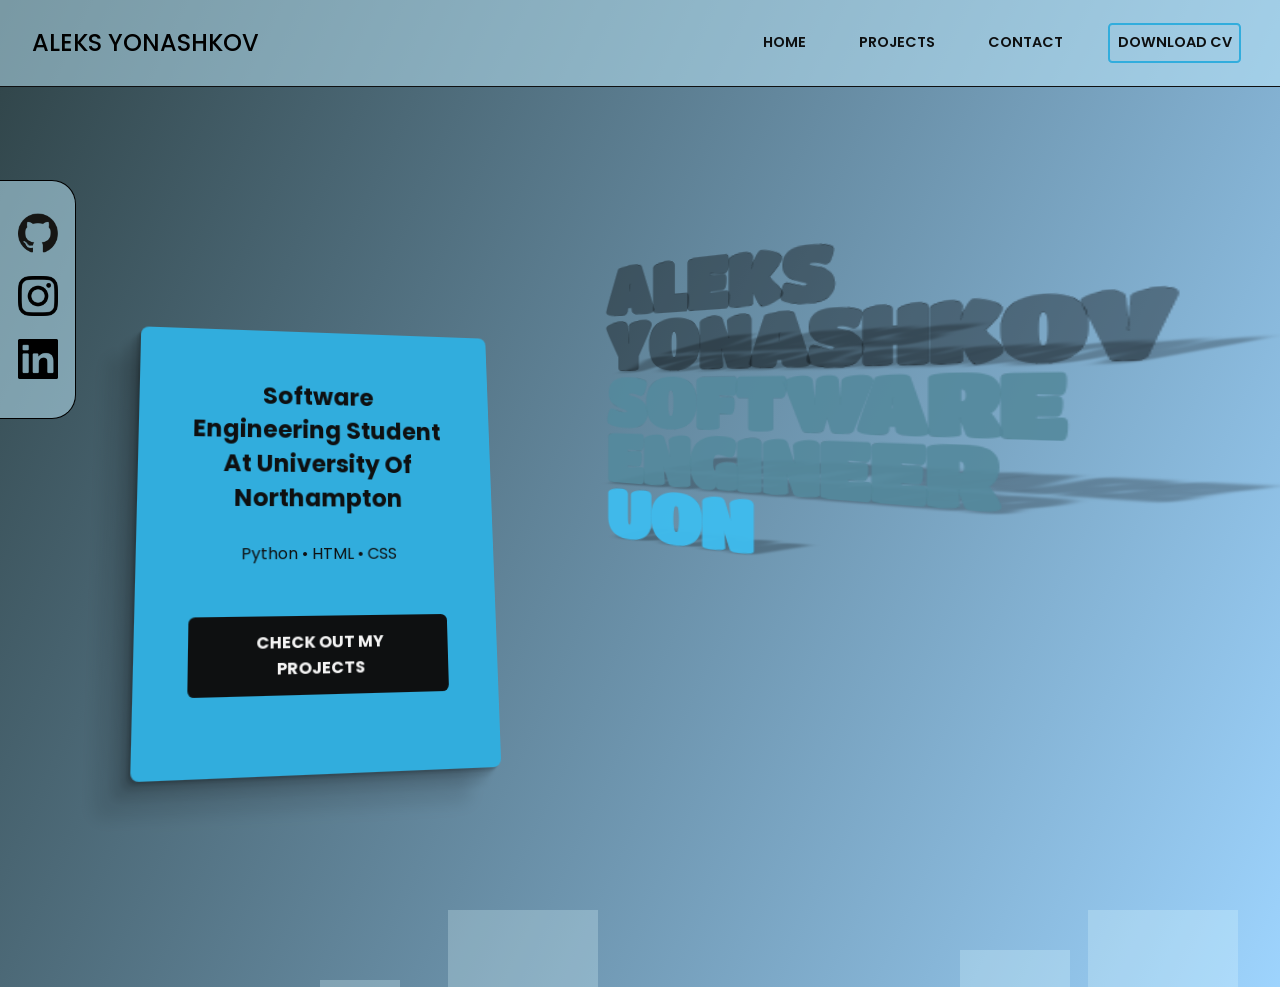
==== commit f8f6f5f3: "removed report and demo pages" ====
--- a/index.html
+++ b/index.html
@@ -34,10 +34,8 @@
         <div id="clicked">
             <a href="index.html">Home</a>
             <a href="projects.html">Projects</a>
-            <a href="demo.html">Demo</a>
-            <a href="report.html">Report</a>
             <a href="contact.html">Contact</a>
-            <a class="cv-btn" href="assets/Aleks-Yonashkov-CV.pdf" download>Download CV</a>
+            <a class="cv-btn" href="assets/Aleks Yonashkov CV.pdf" download>Download CV</a>
         </div>
 
         <a href="#clicked" class="expandNav"></a>
--- a/style.css
+++ b/style.css
@@ -683,9 +683,7 @@
         font-weight: 900;
     }
 
-
-
-    .hero-heading .line::before {
+    /* .hero-heading .line::before {
         content: attr(data-text);
         font-size: 1em;
         position: absolute;
@@ -694,7 +692,7 @@
         filter: blur(3.5px);
         pointer-events: none;
         z-index: -1;
-    }
+    } */
 
     .hero-heading .line1::before {
         transform: translateY(34%) translateX(8%) rotateX(83deg) scaleX(100%) scaleY(220%) skewX(-30deg);
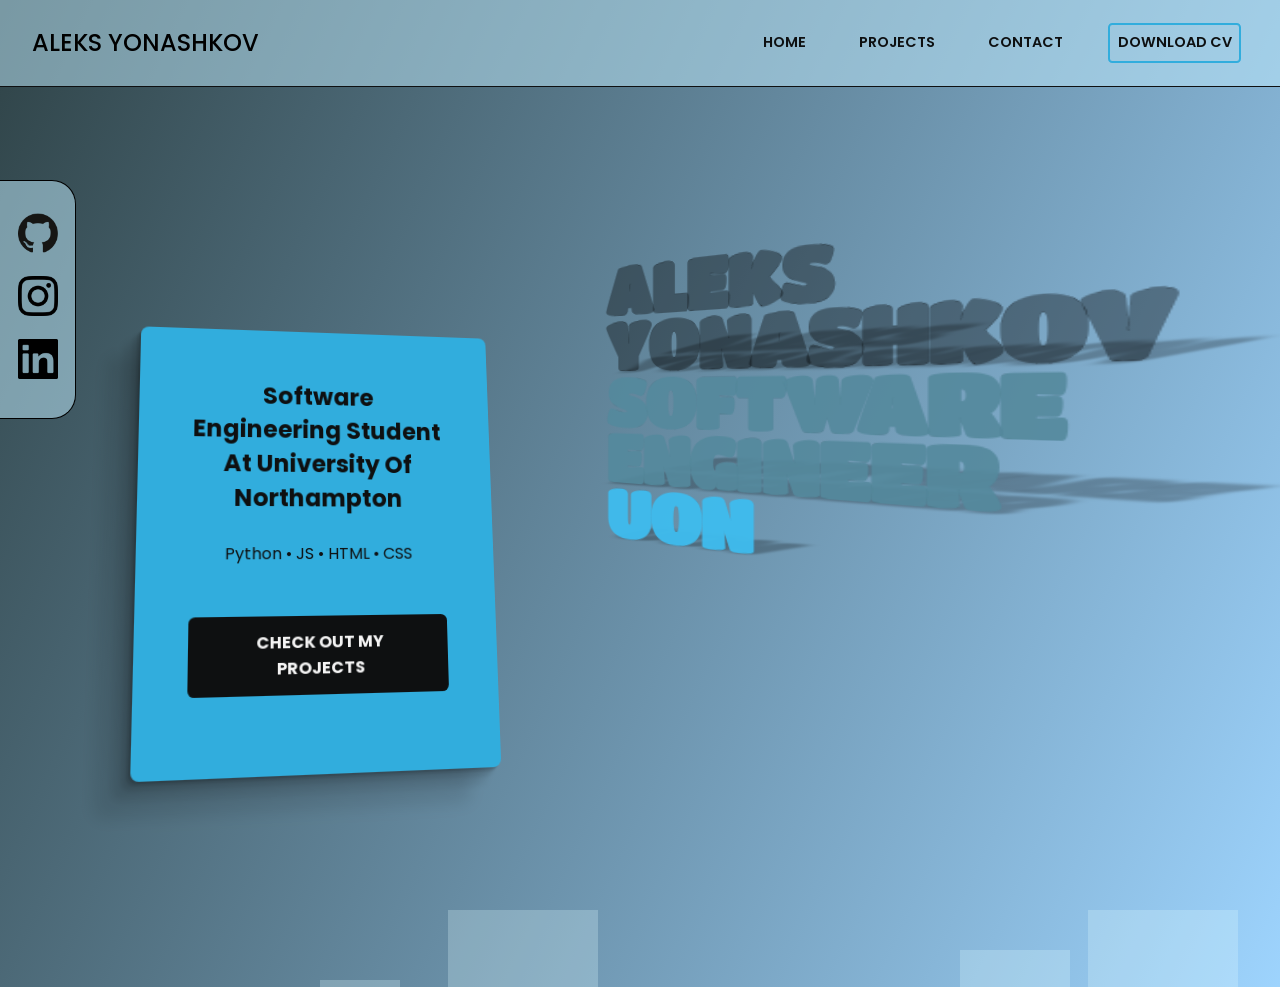
==== commit 16ee02c6: "cleaned up projects page" ====
--- a/index.html
+++ b/index.html
@@ -47,7 +47,7 @@
     <main class="main">
         <div>
             <h2>Software Engineering student at University of Northampton</h2>
-            <p>Python • HTML • CSS</p>
+            <p>Python • JS • HTML • CSS</p>
             <a href="projects.html">Check out my projects</a>
         </div>
     </main>
